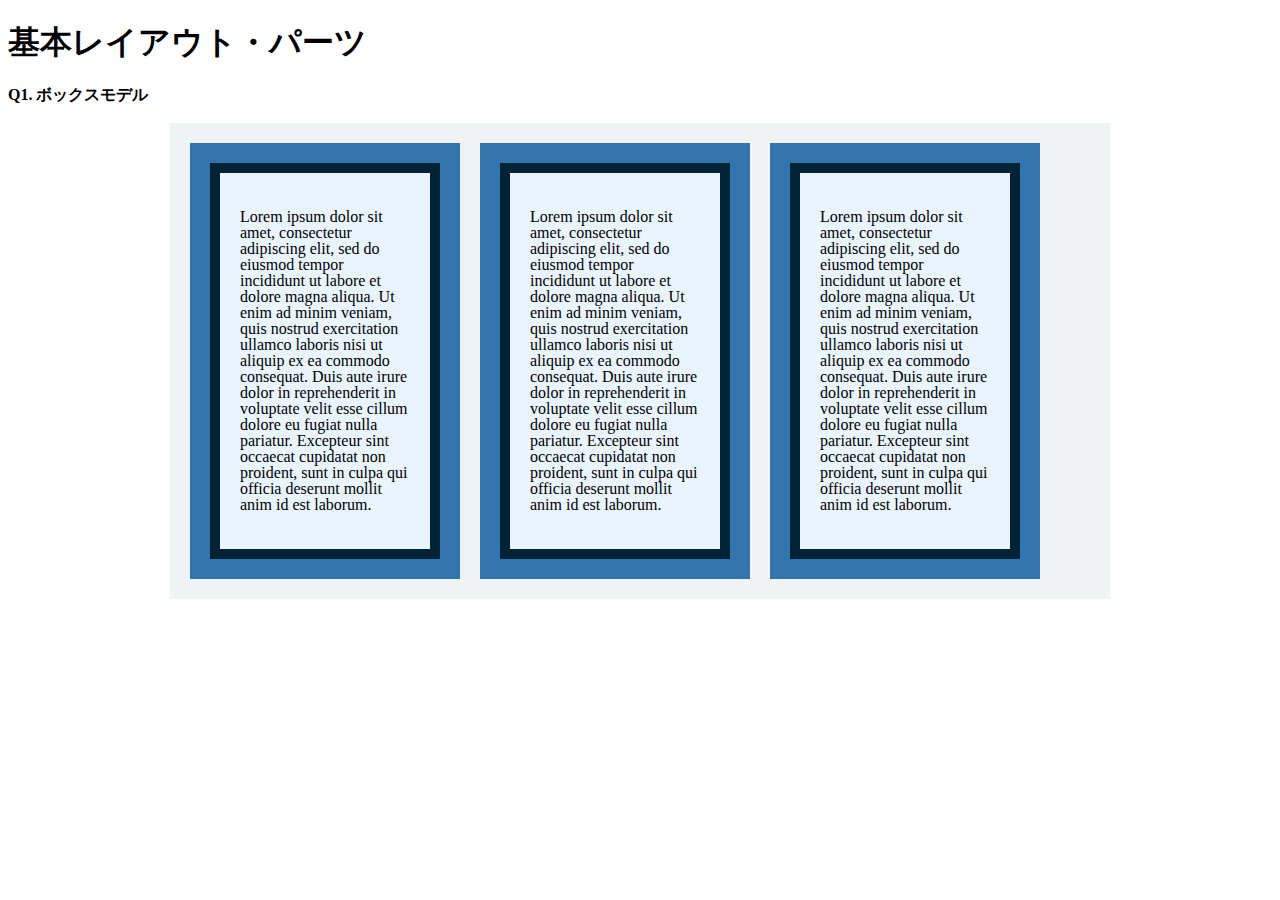
==== layout_parts/q1/index.html @ 13475938 "q1" ====
<!DOCTYPE html>
<html>
  <head>
    <meta charset="utf-8">
    <meta http-equiv="X-UA-Compatible" content="IE=edge">
    <meta name="viewport" content="width=device-width, initial-scale=1.0, maximum-scale=1.0, user-scalable=no">
    <meta name="format-detection" content="telephone=no">
    <title>基本レイアウト・パーツ</title>
    <link rel="stylesheet" href="http://gizumo-inc.github.io/sample/front-lesson/layout_parts_new/assets/css/reset.css">
    <link rel="stylesheet" href="http://gizumo-inc.github.io/sample/front-lesson/layout_parts_new/assets/css/base.css">
    <link rel="stylesheet" href="css/style.css">
  </head>
  <body>
    <div class="wrapper">
      <h1 class="title">基本レイアウト・パーツ</h1>
      <h2 class="headline">
        <p class="headline__text">Q1. ボックスモデル</p>
      </h2>
      <div class="box">
        <!--
             giztechのレイアウトパーツのページに書かれているボックスモデルについての説明は読みましたか。
             読んでない場合は先に読んでください。

             この問題はmarginとpaddingとborderをうまく使ってボックスを配置する問題です。
             レイアウトとしては、1つの大きなボックスの中に3つのボックスが横並びになっていて、
             さらにその3つのボックスの中にそれぞれ1つずつボックスが入っている形になっています。
             3つのボックスはfloatで横並びにしているので、clearfixでの解除も忘れないようにしてください。

             ■この問題で使う大事なプロパティ
             ・margin
             ・padding
             ・border
             ・float
        -->
        <!-- 回答はクラスq1の要素の中に書いてね -->
        <!-- すでについてるクラスにはstyleを指定しない。styleをつける場合は自分で新たにクラスをつけること -->
        <div class="q1">
          <div class="container clearfix">
            <div class="content">
              <div class="main">
                <p>
                  Lorem ipsum dolor sit amet, consectetur adipiscing elit, sed do eiusmod tempor incididunt ut labore et dolore magna aliqua. Ut enim ad minim veniam, quis nostrud exercitation ullamco laboris nisi ut aliquip ex ea commodo consequat. Duis aute irure dolor in reprehenderit in voluptate velit esse cillum dolore eu fugiat nulla pariatur. Excepteur sint occaecat cupidatat non proident, sunt in culpa qui officia deserunt mollit anim id est laborum.
                </p>
              </div>
            </div>
            <div class="content">
              <div class="main">
                <p>
                  Lorem ipsum dolor sit amet, consectetur adipiscing elit, sed do eiusmod tempor incididunt ut labore et dolore magna aliqua. Ut enim ad minim veniam, quis nostrud exercitation ullamco laboris nisi ut aliquip ex ea commodo consequat. Duis aute irure dolor in reprehenderit in voluptate velit esse cillum dolore eu fugiat nulla pariatur. Excepteur sint occaecat cupidatat non proident, sunt in culpa qui officia deserunt mollit anim id est laborum.
                </p>
              </div>
            </div>
            <div class="content">
              <div class="main">
                <p>
                  Lorem ipsum dolor sit amet, consectetur adipiscing elit, sed do eiusmod tempor incididunt ut labore et dolore magna aliqua. Ut enim ad minim veniam, quis nostrud exercitation ullamco laboris nisi ut aliquip ex ea commodo consequat. Duis aute irure dolor in reprehenderit in voluptate velit esse cillum dolore eu fugiat nulla pariatur. Excepteur sint occaecat cupidatat non proident, sunt in culpa qui officia deserunt mollit anim id est laborum.
                </p>
              </div>
            </div>
          </div>
        </div>
        <!-- 回答はクラスq1の要素の中に書いてね -->
      </div>
    </div>
  </body>
</html>
---- layout_parts/q1/css/style.css ----
@charset "UTF-8";

/* 回答はここに書いてね */
.clearfix:after {
  display: block;
  content: "";
  clear: both;
}
p {
  font-size: 16px;
  line-height: 16px;
}
.container {
  width: 940px;
  background-color: #eff3f4;
  margin: 0 auto;
}
.content {
  background-color: #3274ae;
  float: left;
  margin: 20px 0 20px 20px;
  padding: 20px;
}
.main {
  background-color: #eaf4ff;
  border: 10px solid #022336;
  padding: 20px;
  width: 170px;
}
/* 回答はここに書いてね */
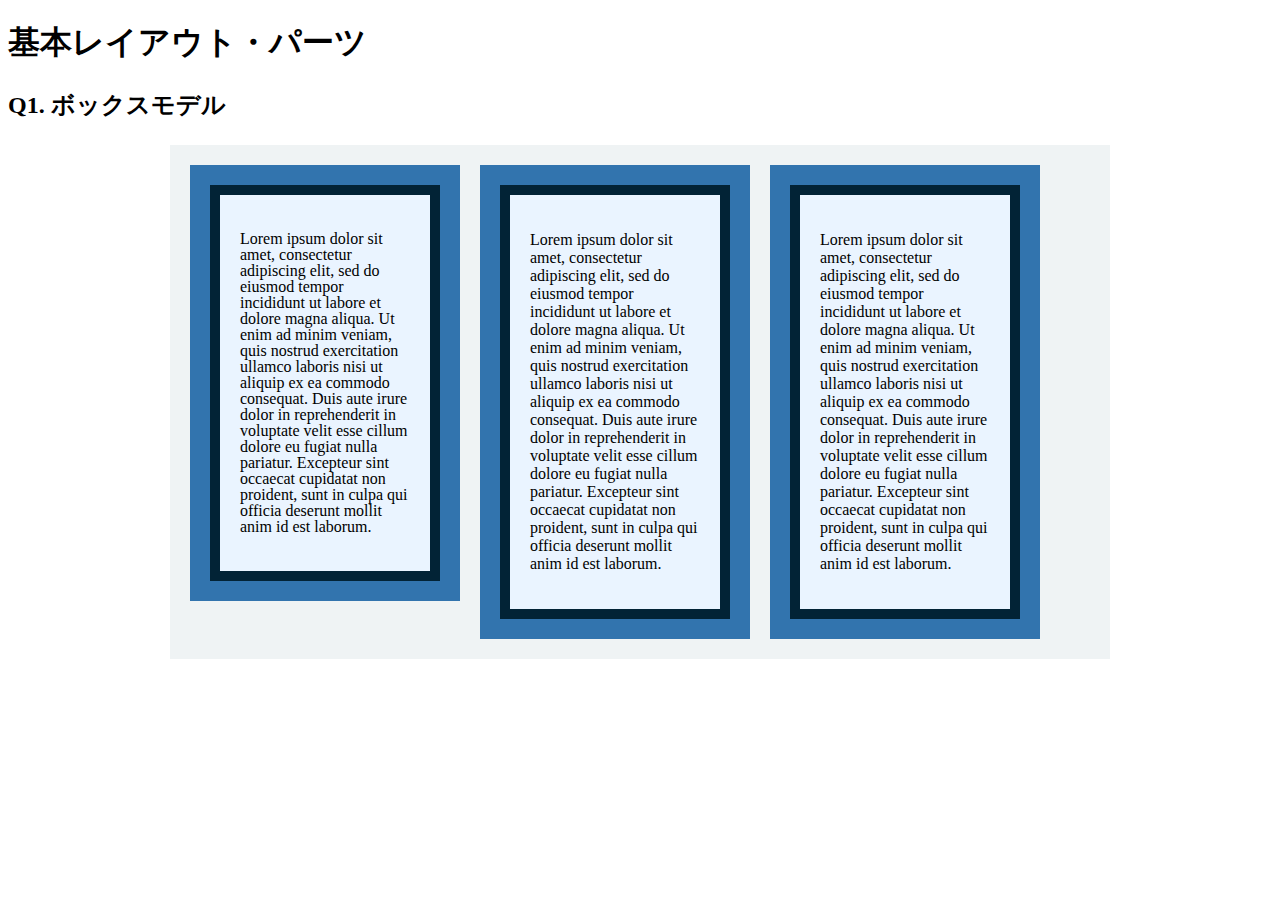
==== commit a6ce3347: "基本レイアウトパーツ修正" ====
--- a/layout_parts/q1/index.html
+++ b/layout_parts/q1/index.html
@@ -38,7 +38,7 @@
           <div class="container clearfix">
             <div class="content">
               <div class="main">
-                <p>
+                <p class="text">
                   Lorem ipsum dolor sit amet, consectetur adipiscing elit, sed do eiusmod tempor incididunt ut labore et dolore magna aliqua. Ut enim ad minim veniam, quis nostrud exercitation ullamco laboris nisi ut aliquip ex ea commodo consequat. Duis aute irure dolor in reprehenderit in voluptate velit esse cillum dolore eu fugiat nulla pariatur. Excepteur sint occaecat cupidatat non proident, sunt in culpa qui officia deserunt mollit anim id est laborum.
                 </p>
               </div>
--- a/layout_parts/q1/css/style.css
+++ b/layout_parts/q1/css/style.css
@@ -6,20 +6,24 @@
   content: "";
   clear: both;
 }
-p {
+.text {
   font-size: 16px;
   line-height: 16px;
 }
 .container {
-  width: 940px;
   background-color: #eff3f4;
   margin: 0 auto;
+  width: 900px;
+  padding: 20px;
 }
 .content {
   background-color: #3274ae;
   float: left;
-  margin: 20px 0 20px 20px;
+  margin-left: 20px;
   padding: 20px;
+}
+.content:first-child {
+  margin-left: 0;
 }
 .main {
   background-color: #eaf4ff;
